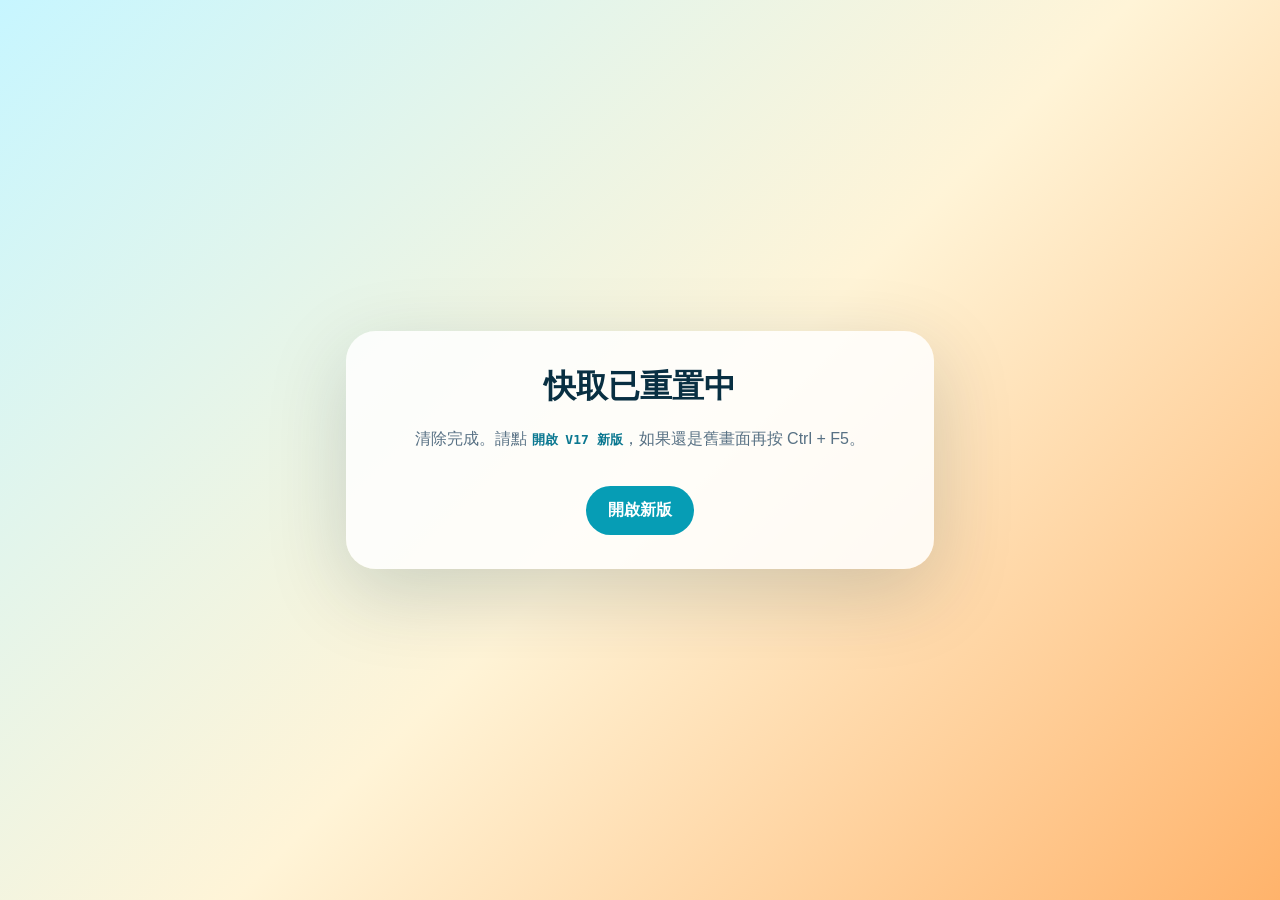
==== reset.html @ 4279b2b9 "Add files via upload" ====
<!doctype html>
<html lang="zh-Hant">
<head>
  <meta charset="utf-8">
  <meta name="viewport" content="width=device-width, initial-scale=1">
  <title>Reset Okinawa App Cache</title>
  <style>
    body {
      margin: 0;
      min-height: 100vh;
      display: grid;
      place-items: center;
      background: linear-gradient(135deg, #c7f6ff, #fff4d7 52%, #ffb36b);
      color: #082f42;
      font-family: "Noto Sans TC", "Microsoft JhengHei", sans-serif;
    }
    .card {
      width: min(88vw, 520px);
      padding: 34px;
      border-radius: 30px;
      background: rgba(255, 255, 255, .84);
      box-shadow: 0 24px 80px rgba(8, 47, 66, .18);
      text-align: center;
    }
    h1 { margin: 0 0 12px; font-size: 32px; }
    p { line-height: 1.7; color: #587184; }
    a {
      display: inline-flex;
      margin-top: 18px;
      padding: 14px 22px;
      border-radius: 999px;
      color: white;
      background: #069db5;
      text-decoration: none;
      font-weight: 800;
    }
    code { color: #0a7790; font-weight: 800; }
  </style>
</head>
<body>
  <section class="card">
    <h1>快取已重置中</h1>
    <p id="status">正在清除舊版 App 快取，完成後請按下方按鈕回到新版。</p>
    <a href="./?v=17">開啟新版</a>
  </section>
  <script>
    async function resetCache() {
      const status = document.getElementById("status");
      try {
        if ("serviceWorker" in navigator) {
          const registrations = await navigator.serviceWorker.getRegistrations();
          await Promise.all(registrations.map((registration) => registration.unregister()));
        }
        if ("caches" in window) {
          const keys = await caches.keys();
          await Promise.all(keys.map((key) => caches.delete(key)));
        }
        status.innerHTML = "清除完成。請點 <code>開啟 V17 新版</code>，如果還是舊畫面再按 Ctrl + F5。";
      } catch (error) {
        status.textContent = "清除時遇到瀏覽器限制，請按 Ctrl + F5，或到 Chrome 清除網站資料。";
      }
    }
    resetCache();
  </script>
</body>
</html>
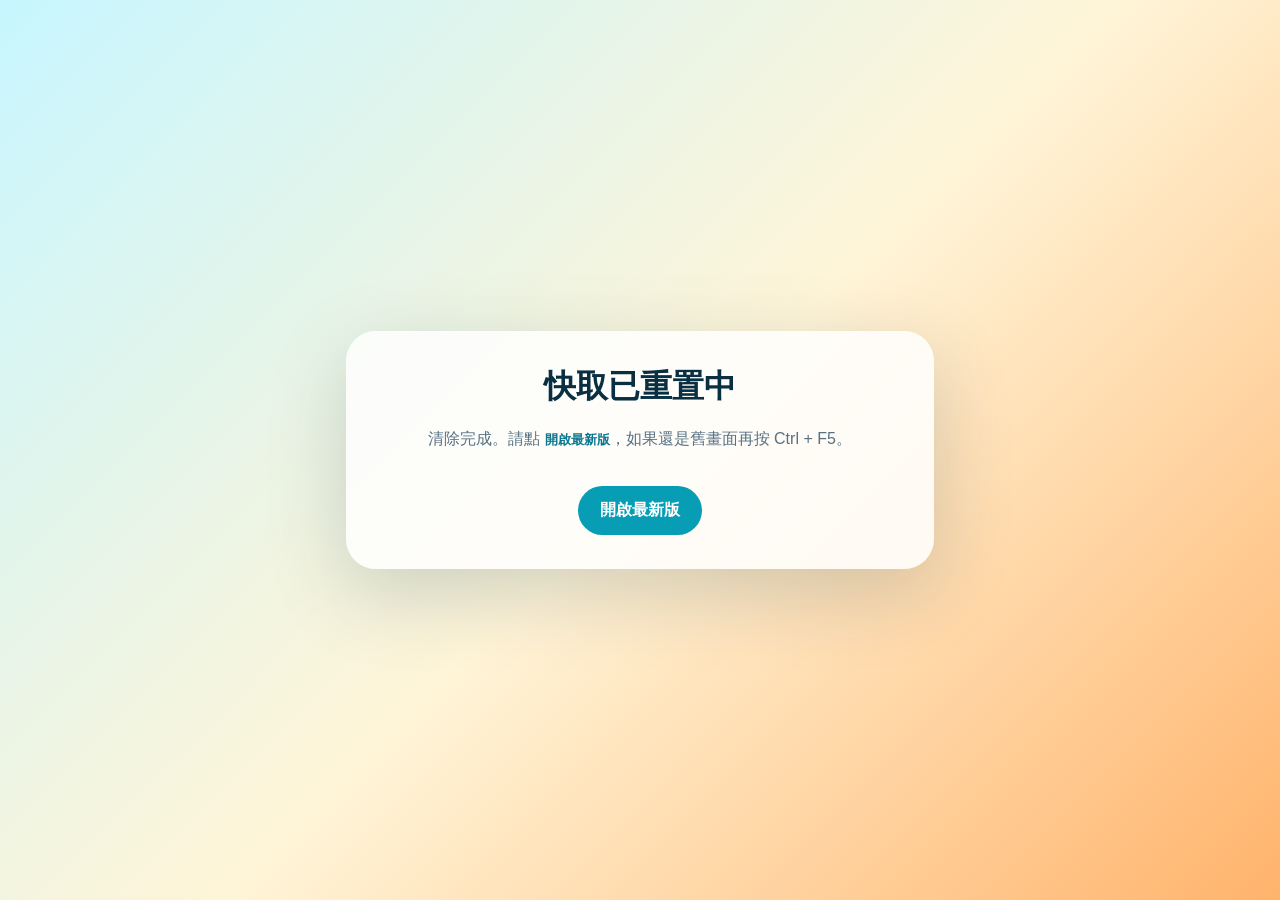
==== commit 379028eb: "Add files via upload" ====
--- a/reset.html
+++ b/reset.html
@@ -41,7 +41,7 @@
   <section class="card">
     <h1>快取已重置中</h1>
     <p id="status">正在清除舊版 App 快取，完成後請按下方按鈕回到新版。</p>
-    <a href="./?v=17">開啟新版</a>
+    <a href="./">開啟最新版</a>
   </section>
   <script>
     async function resetCache() {
@@ -55,7 +55,7 @@
           const keys = await caches.keys();
           await Promise.all(keys.map((key) => caches.delete(key)));
         }
-        status.innerHTML = "清除完成。請點 <code>開啟 V17 新版</code>，如果還是舊畫面再按 Ctrl + F5。";
+        status.innerHTML = "清除完成。請點 <code>開啟最新版</code>，如果還是舊畫面再按 Ctrl + F5。";
       } catch (error) {
         status.textContent = "清除時遇到瀏覽器限制，請按 Ctrl + F5，或到 Chrome 清除網站資料。";
       }
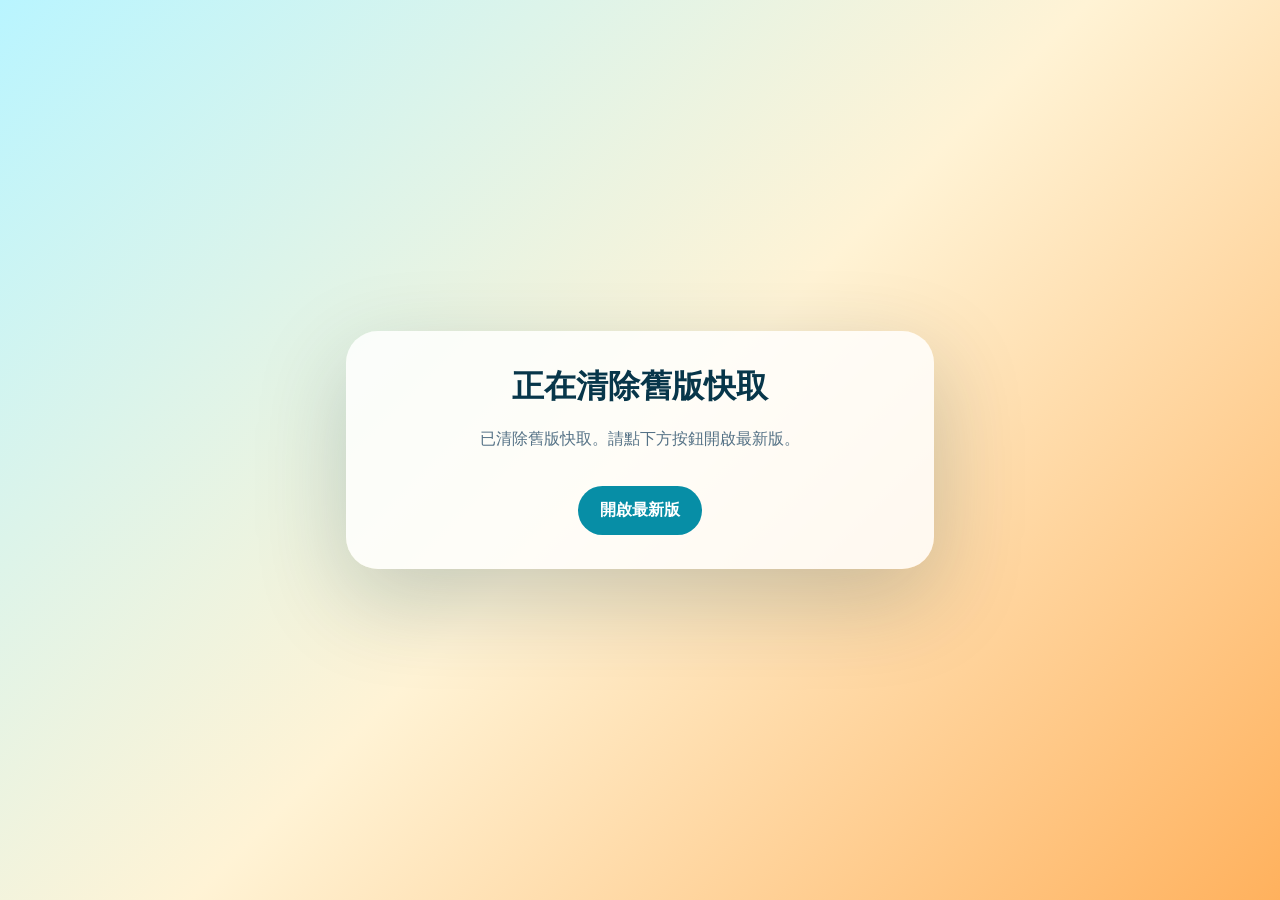
==== commit 80fed5ec: "Add files via upload" ====
--- a/reset.html
+++ b/reset.html
@@ -3,48 +3,23 @@
 <head>
   <meta charset="utf-8">
   <meta name="viewport" content="width=device-width, initial-scale=1">
-  <title>Reset Okinawa App Cache</title>
+  <title>Reset Okinawa App</title>
   <style>
-    body {
-      margin: 0;
-      min-height: 100vh;
-      display: grid;
-      place-items: center;
-      background: linear-gradient(135deg, #c7f6ff, #fff4d7 52%, #ffb36b);
-      color: #082f42;
-      font-family: "Noto Sans TC", "Microsoft JhengHei", sans-serif;
-    }
-    .card {
-      width: min(88vw, 520px);
-      padding: 34px;
-      border-radius: 30px;
-      background: rgba(255, 255, 255, .84);
-      box-shadow: 0 24px 80px rgba(8, 47, 66, .18);
-      text-align: center;
-    }
-    h1 { margin: 0 0 12px; font-size: 32px; }
-    p { line-height: 1.7; color: #587184; }
-    a {
-      display: inline-flex;
-      margin-top: 18px;
-      padding: 14px 22px;
-      border-radius: 999px;
-      color: white;
-      background: #069db5;
-      text-decoration: none;
-      font-weight: 800;
-    }
-    code { color: #0a7790; font-weight: 800; }
+    body{margin:0;min-height:100vh;display:grid;place-items:center;background:linear-gradient(135deg,#b9f5ff,#fff3d5,#ffb15d);font-family:"Noto Sans TC","Microsoft JhengHei",sans-serif;color:#07364a}
+    section{width:min(88vw,520px);padding:34px;border-radius:32px;background:rgba(255,255,255,.82);box-shadow:0 30px 90px rgba(7,54,74,.22);text-align:center}
+    h1{margin:0 0 12px;font-size:32px}
+    p{line-height:1.8;color:#557286}
+    a{display:inline-flex;margin-top:16px;padding:14px 22px;border-radius:999px;background:#078ea6;color:white;text-decoration:none;font-weight:900}
   </style>
 </head>
 <body>
-  <section class="card">
-    <h1>快取已重置中</h1>
-    <p id="status">正在清除舊版 App 快取，完成後請按下方按鈕回到新版。</p>
+  <section>
+    <h1>正在清除舊版快取</h1>
+    <p id="status">清除完成後，請重新開啟最新版 Okinawa App。</p>
     <a href="./">開啟最新版</a>
   </section>
   <script>
-    async function resetCache() {
+    async function reset() {
       const status = document.getElementById("status");
       try {
         if ("serviceWorker" in navigator) {
@@ -55,12 +30,12 @@
           const keys = await caches.keys();
           await Promise.all(keys.map((key) => caches.delete(key)));
         }
-        status.innerHTML = "清除完成。請點 <code>開啟最新版</code>，如果還是舊畫面再按 Ctrl + F5。";
+        status.textContent = "已清除舊版快取。請點下方按鈕開啟最新版。";
       } catch (error) {
-        status.textContent = "清除時遇到瀏覽器限制，請按 Ctrl + F5，或到 Chrome 清除網站資料。";
+        status.textContent = "瀏覽器阻擋部分清除動作，請回 Safari / Chrome 清除網站資料後再開。";
       }
     }
-    resetCache();
+    reset();
   </script>
 </body>
 </html>
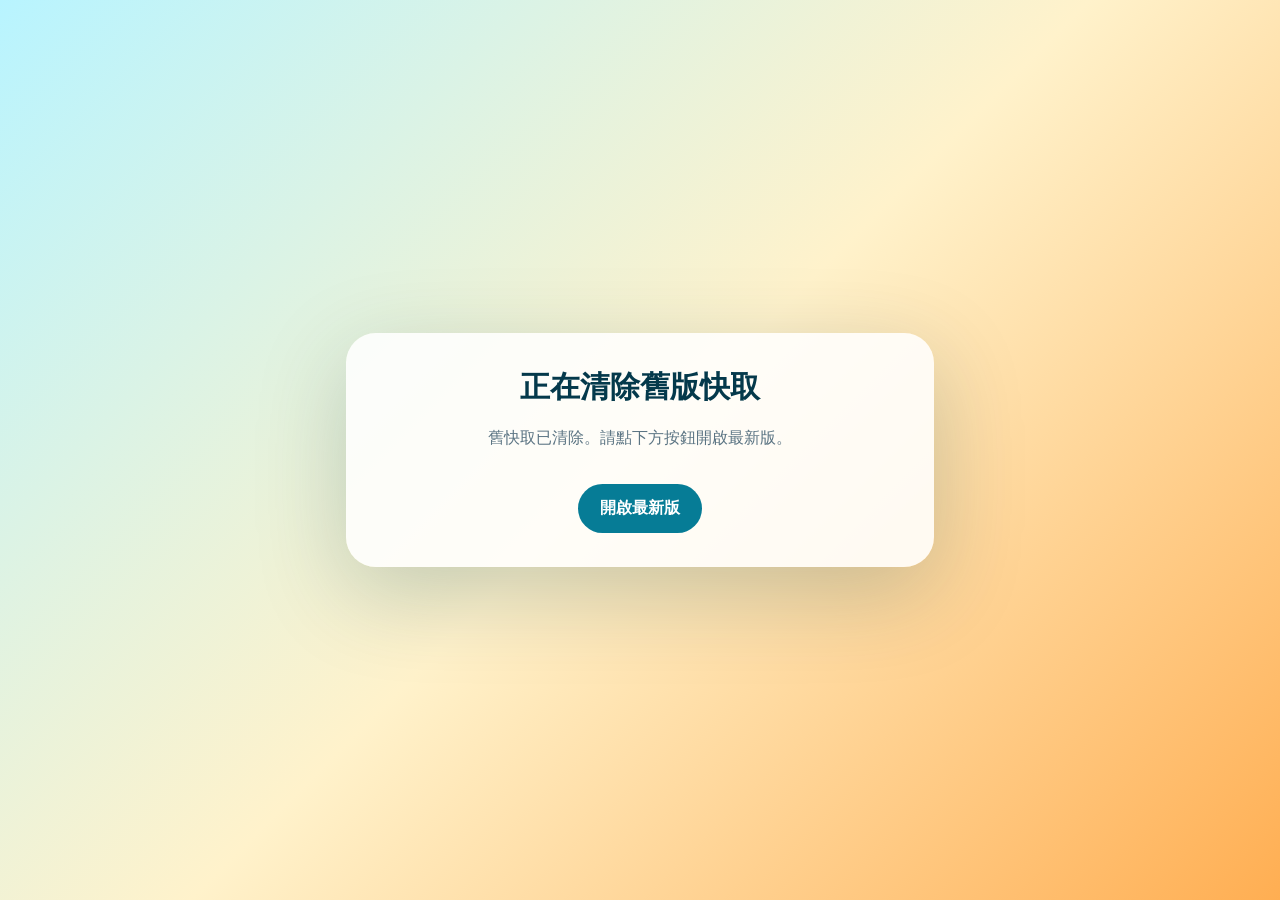
==== commit 05438e49: "Add files via upload" ====
--- a/reset.html
+++ b/reset.html
@@ -5,17 +5,17 @@
   <meta name="viewport" content="width=device-width, initial-scale=1">
   <title>Reset Okinawa App</title>
   <style>
-    body{margin:0;min-height:100vh;display:grid;place-items:center;background:linear-gradient(135deg,#b9f5ff,#fff3d5,#ffb15d);font-family:"Noto Sans TC","Microsoft JhengHei",sans-serif;color:#07364a}
-    section{width:min(88vw,520px);padding:34px;border-radius:32px;background:rgba(255,255,255,.82);box-shadow:0 30px 90px rgba(7,54,74,.22);text-align:center}
-    h1{margin:0 0 12px;font-size:32px}
-    p{line-height:1.8;color:#557286}
-    a{display:inline-flex;margin-top:16px;padding:14px 22px;border-radius:999px;background:#078ea6;color:white;text-decoration:none;font-weight:900}
+    body{margin:0;min-height:100vh;display:grid;place-items:center;background:linear-gradient(135deg,#b8f4ff,#fff2cb,#ffae52);font-family:"Noto Sans TC","Microsoft JhengHei",sans-serif;color:#04394b}
+    section{width:min(88vw,520px);padding:34px;border-radius:30px;background:rgba(255,255,255,.86);box-shadow:0 26px 90px rgba(4,57,75,.22);text-align:center}
+    h1{margin:0 0 12px;font-size:30px}
+    p{line-height:1.8;color:#5b7483}
+    a{display:inline-flex;margin-top:16px;padding:14px 22px;border-radius:999px;background:#067c96;color:white;text-decoration:none;font-weight:900}
   </style>
 </head>
 <body>
   <section>
     <h1>正在清除舊版快取</h1>
-    <p id="status">清除完成後，請重新開啟最新版 Okinawa App。</p>
+    <p id="status">清除完成後請開啟最新版。</p>
     <a href="./">開啟最新版</a>
   </section>
   <script>
@@ -30,9 +30,9 @@
           const keys = await caches.keys();
           await Promise.all(keys.map((key) => caches.delete(key)));
         }
-        status.textContent = "已清除舊版快取。請點下方按鈕開啟最新版。";
+        status.textContent = "舊快取已清除。請點下方按鈕開啟最新版。";
       } catch (error) {
-        status.textContent = "瀏覽器阻擋部分清除動作，請回 Safari / Chrome 清除網站資料後再開。";
+        status.textContent = "如果仍看到舊版，請到 Safari / Chrome 清除這個網站的資料。";
       }
     }
     reset();
